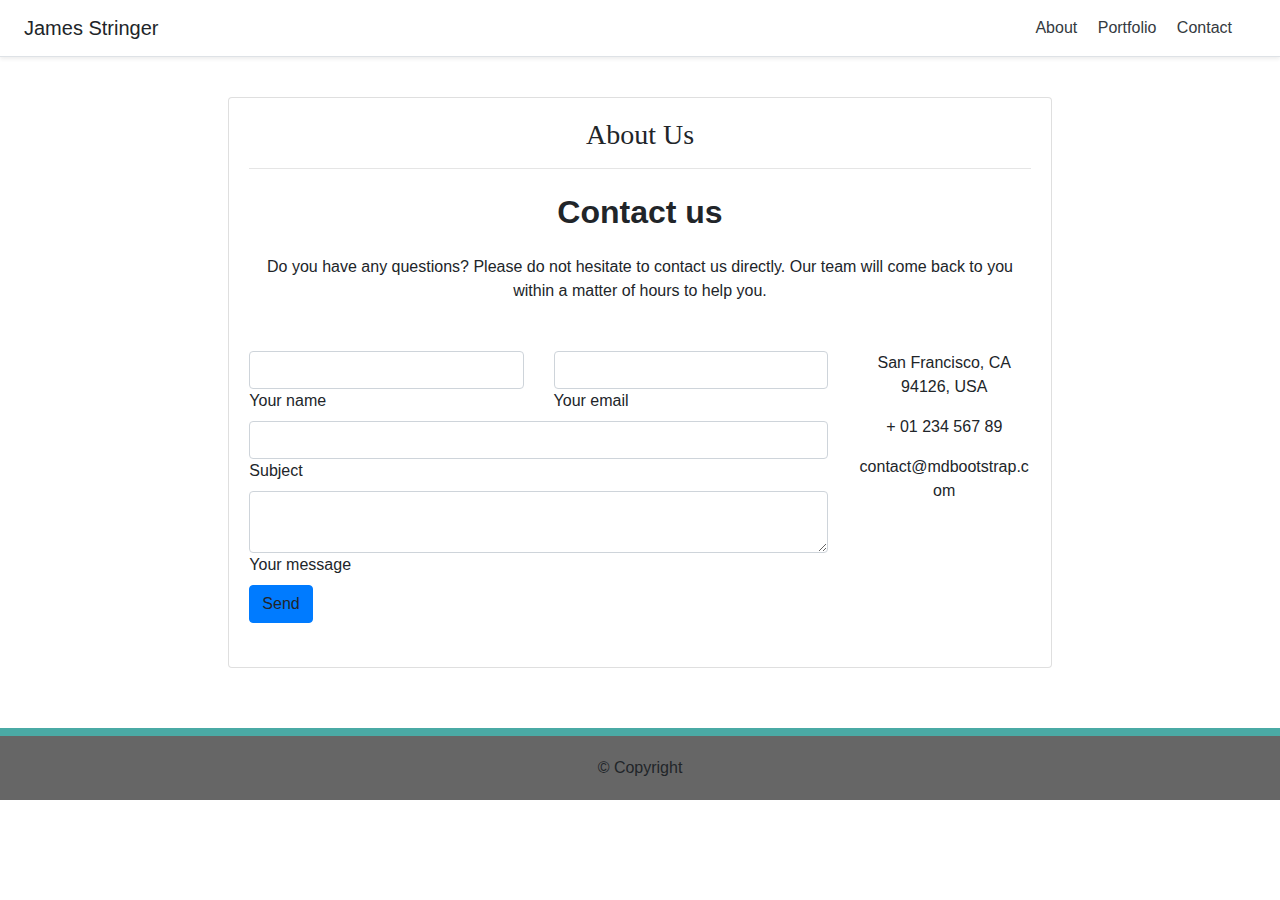
==== contact.html @ b8c47e19 "updatedcontactus" ====
<!DOCTYPE html>
<html lang=“en-us”>

<head>

  <!--this is where you put your links to your CSS STYLE SHEETS - @FONT-FACE - BOOTSTRAPLINK - JAVASCRIPT-->

  <!--<link rel=“stylesheet” type=“text/css” href=“css/style.css”>-->
  <meta charset=“UTF-8”>
  <link rel="stylesheet" type="text/css" href="/css/style.css">
  <link rel="stylesheet" href="https://stackpath.bootstrapcdn.com/bootstrap/4.3.1/css/bootstrap.min.css"
    integrity="sha384-ggOyR0iXCbMQv3Xipma34MD+dH/1fQ784/j6cY/iJTQUOhcWr7x9JvoRxT2MZw1T" crossorigin="anonymous">

  <title>
    <!--THIS IS WHERE YOU PUT THE WEBSITE TITLE-->
  </title>

</head>


<body>
  <div class="view"
    style="background-image: url('https://mdbootstrap.com/img/Photos/Others/images/91.jpg'); background-repeat: no-repeat; background-size: cover; background-position: center center;">
    <div class="d-flex flex-column flex-md-row align-items-center p-3 px-md-4 mb-3 bg-white border-bottom shadow-sm">
      <h5 class="my-0 mr-md-auto font-weight-normal">James Stringer</h5>
      <nav class="my-2 my-md-0 mr-md-3">
          <a class="p-2 text-dark" href="file:///Users/jamesstringer/jsstringerBio-BS-CSS-FW/index.html">About</a>
          <a class="p-2 text-dark" href="file:///Users/jamesstringer/jsstringerBio-BS-CSS-FW/portfolio.html">Portfolio</a>
          <a class="p-2 text-dark" href="file:///Users/jamesstringer/jsstringerBio-BS-CSS-FW/contact.html">Contact</a>
      </nav>
    </div>
    <br>
    <div class="container-fluid">
      <div class="row">
        <div class="col-xm-12 col-md-1 col-lg-2">
          <!--Empty-->
        </div>
        <div class="col-xm-12 col-md-10 col-lg-8">
          <div class="card">
            <div class="card-body">
              <h3 style="font-family: Georgia, 'Times New Roman', Times, serif; text-align: center; color #4aaaa5;">
                About Us</h3>
              <hr>
              <section class="mb-4">

                    <!--Section heading-->
                    <h2 class="h1-responsive font-weight-bold text-center my-4">Contact us</h2>
                    <!--Section description-->
                    <p class="text-center w-responsive mx-auto mb-5">Do you have any questions? Please do not hesitate to contact us directly. Our team will come back to you within
                        a matter of hours to help you.</p>
                
                    <div class="row">
                
                        <!--Grid column-->
                        <div class="col-md-9 mb-md-0 mb-5">
                            <form id="contact-form" name="contact-form" action="mail.php" method="POST">
                
                                <!--Grid row-->
                                <div class="row">
                
                                    <!--Grid column-->
                                    <div class="col-md-6">
                                        <div class="md-form mb-0">
                                            <input type="text" id="name" name="name" class="form-control">
                                            <label for="name" class="">Your name</label>
                                        </div>
                                    </div>
                                    <!--Grid column-->
                
                                    <!--Grid column-->
                                    <div class="col-md-6">
                                        <div class="md-form mb-0">
                                            <input type="text" id="email" name="email" class="form-control">
                                            <label for="email" class="">Your email</label>
                                        </div>
                                    </div>
                                    <!--Grid column-->
                
                                </div>
                                <!--Grid row-->
                
                                <!--Grid row-->
                                <div class="row">
                                    <div class="col-md-12">
                                        <div class="md-form mb-0">
                                            <input type="text" id="subject" name="subject" class="form-control">
                                            <label for="subject" class="">Subject</label>
                                        </div>
                                    </div>
                                </div>
                                <!--Grid row-->
                
                                <!--Grid row-->
                                <div class="row">
                
                                    <!--Grid column-->
                                    <div class="col-md-12">
                
                                        <div class="md-form">
                                            <textarea type="text" id="message" name="message" rows="2" class="form-control md-textarea"></textarea>
                                            <label for="message">Your message</label>
                                        </div>
                
                                    </div>
                                </div>
                                <!--Grid row-->
                
                            </form>
                
                            <div class="text-center text-md-left">
                                <a class="btn btn-primary" onclick="document.getElementById('contact-form').submit();">Send</a>
                            </div>
                            <div class="status"></div>
                        </div>
                        <!--Grid column-->
                
                        <!--Grid column-->
                        <div class="col-md-3 text-center">
                            <ul class="list-unstyled mb-0">
                                <li><i class="fas fa-map-marker-alt fa-2x"></i>
                                    <p>San Francisco, CA 94126, USA</p>
                                </li>
                
                                <li><i class="fas fa-phone mt-4 fa-2x"></i>
                                    <p>+ 01 234 567 89</p>
                                </li>
                
                                <li><i class="fas fa-envelope mt-4 fa-2x"></i>
                                    <p>contact@mdbootstrap.com</p>
                                </li>
                            </ul>
                        </div>
                        <!--Grid column-->
                
                    </div>
                
                </section>
            </div>
          </div>
        </div>
        <div class="col-xm-12 col-md-1 col-lg-2">
          <!--Empty-->
        </div>
      </div>
    </div>
</body>

<footer class="footer"
  style="margin: 60px 0 0; background-color: #666666; border-top: 8px solid #4aaaa5; padding: 20px;">
  <div class="container">
    <div class="row">
      <div class="col-lg-12">
        <div style="text-align: center;">&copy; Copyright
        </div>
      </div>
    </div>
  </div>
</footer>
</body>

</html>
---- css/style.css ----
body {
    font-family: Arial, Helvetica, sans-serif;
    color: #777777;
}
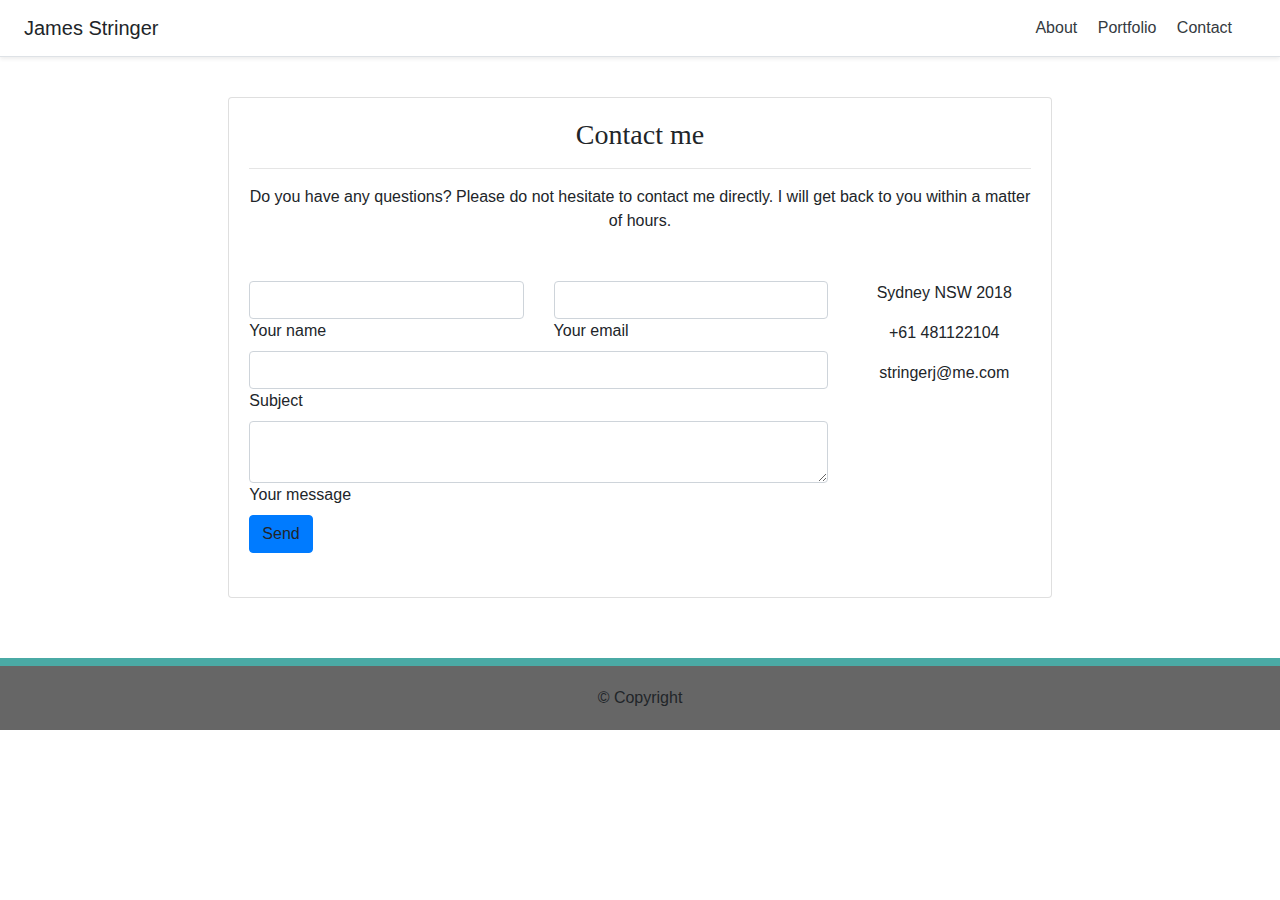
==== commit 8ac68ae1: "updatefiles" ====
--- a/contact.html
+++ b/contact.html
@@ -39,15 +39,15 @@
           <div class="card">
             <div class="card-body">
               <h3 style="font-family: Georgia, 'Times New Roman', Times, serif; text-align: center; color #4aaaa5;">
-                About Us</h3>
+                Contact me</h3>
               <hr>
               <section class="mb-4">
 
                     <!--Section heading-->
-                    <h2 class="h1-responsive font-weight-bold text-center my-4">Contact us</h2>
+                    
                     <!--Section description-->
-                    <p class="text-center w-responsive mx-auto mb-5">Do you have any questions? Please do not hesitate to contact us directly. Our team will come back to you within
-                        a matter of hours to help you.</p>
+                    <p class="text-center w-responsive mx-auto mb-5">Do you have any questions? Please do not hesitate to contact me directly. I will get back to you within
+                        a matter of hours.</p>
                 
                     <div class="row">
                 
@@ -118,15 +118,15 @@
                         <div class="col-md-3 text-center">
                             <ul class="list-unstyled mb-0">
                                 <li><i class="fas fa-map-marker-alt fa-2x"></i>
-                                    <p>San Francisco, CA 94126, USA</p>
+                                    <p>Sydney NSW 2018</p>
                                 </li>
                 
                                 <li><i class="fas fa-phone mt-4 fa-2x"></i>
-                                    <p>+ 01 234 567 89</p>
+                                    <p>+61 481122104</p>
                                 </li>
                 
                                 <li><i class="fas fa-envelope mt-4 fa-2x"></i>
-                                    <p>contact@mdbootstrap.com</p>
+                                    <p>stringerj@me.com</p>
                                 </li>
                             </ul>
                         </div>
